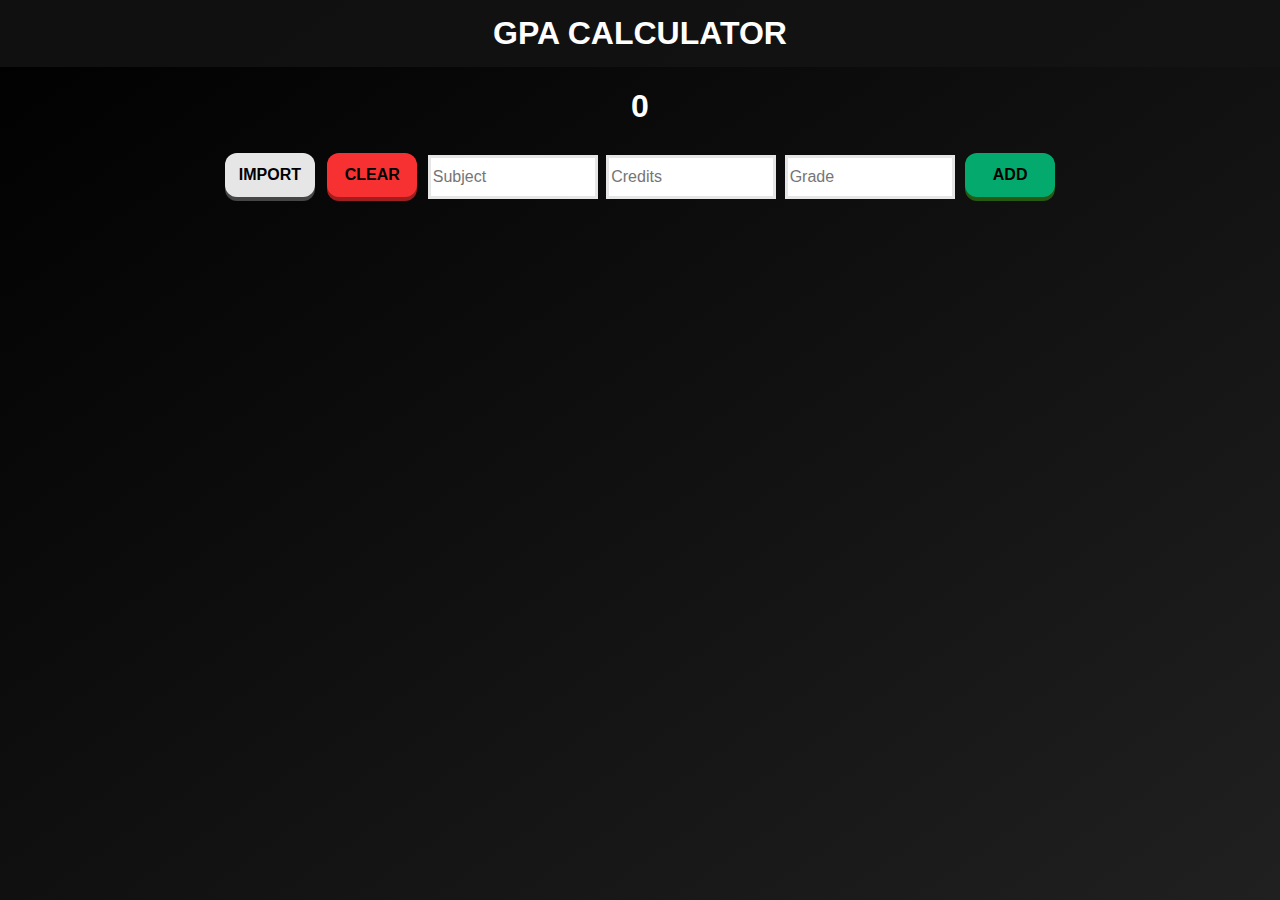
==== src/index.html @ 492c76ff "updated layout, verifications, import button" ====
<!DOCTYPE html>
<html>
<head>
	<title>GPA Calculator</title>
</head>
<link rel="stylesheet" href="style.css">
<body>
	<h1 id="title">GPA CALCULATOR</h1>
	<h1 id="gpa">0</h1>
	<form>
	<button type="button" id="import">IMPORT</button>
	<button type="button" id="clear">CLEAR</button>
	<input type="text" id="name" placeholder="Subject">
	<input type="number" id="credits" placeholder="Credits" min="1">
	<input type="number" id="grade" placeholder="Grade" min="1">
	<button type="button" id="add">ADD</button>
	</form>
	<br>
	<ul id="list"></ul>
	<script src="script.js"></script>
</body>
</html>
---- src/style.css ----
#title {
    padding: 15px;
    margin: 0px;
    text-align: center;
    background-color: rgba(20, 20, 20, 0.8);
}

html, body {
    margin: 0px;
    height: 100%;
    text-align: center;
    font-family: Helvetica;
    color: rgb(255, 255, 255);
    background-image: linear-gradient(to bottom right, rgb(0, 0, 0), rgb(32, 32, 32));
}

ul {
    list-style-type: none;
}

button {
    font-family: Helvetica;
    font-size: 16px;
    height: 44px;
    width: 90px;
    margin: 8px 4px;
    border: none;
    border-radius: 12px;
    cursor: pointer;
    transform: translateY(-2px);
    font-weight: bold;
}

button:active {
    transform: translateY(2px);
}

#add {
    background-color: #04AA6D;
    box-shadow: 0 4px 0 #265a12;
}

#add:active {
    box-shadow: none;
}

#clear {
    background-color: #f73131;
    box-shadow: 0 4px 0 #a11e1e;
}

#clear:active {
    box-shadow: none;
}

#import {
    background-color: #e6e6e6;
    box-shadow: 0 4px 0 #464646;
}

#import:active {
    box-shadow: none;
}

#remove {
    margin: 2px 12px;
    height: 30px;
    width: 36px;
    background-color: #f73131;
    box-shadow: 0 4px 0 #a11e1e;
}

#remove:active {
    box-shadow: none;
}

input {
    font-size: 16px;
    height: 36px;
    width: 160px;
    margin: 8px 2px;
    border: 3px solid rgb(230, 230, 230);
    outline: none;
}

input:focus {
    border: 3px solid #04AA6D;
    transition-duration: 200ms;
}

#list {
    font-size: 20px;
}

li {
    margin: 10px;
}

.gg-trash {
    box-sizing: border-box;
    position: relative;
    display: block;
    transform: scale(var(--ggs,1));
    width: 10px;
    height: 12px;
    border: 2px solid transparent;
    box-shadow:
    0 0 0 2px,
    inset -2px 0 0,
    inset 2px 0 0;
    border-bottom-left-radius: 1px;
    border-bottom-right-radius: 1px;
    pointer-events: none;
    margin-left: 7px;
    margin-top: 3px;
}
   
.gg-trash::after,
.gg-trash::before {
    content: "";
    display: block;
    box-sizing: border-box;
    position: absolute;
}
   
.gg-trash::after {
    background: currentColor;
    border-radius: 3px;
    width: 16px;
    height: 2px;
    top: -4px;
    left: -5px;
}
   
.gg-trash::before {
    width: 10px;
    height: 4px;
    border: 2px solid;
    border-bottom: transparent;
    border-top-left-radius: 2px;
    border-top-right-radius: 2px;
    top: -7px;
    left: -2px;
}
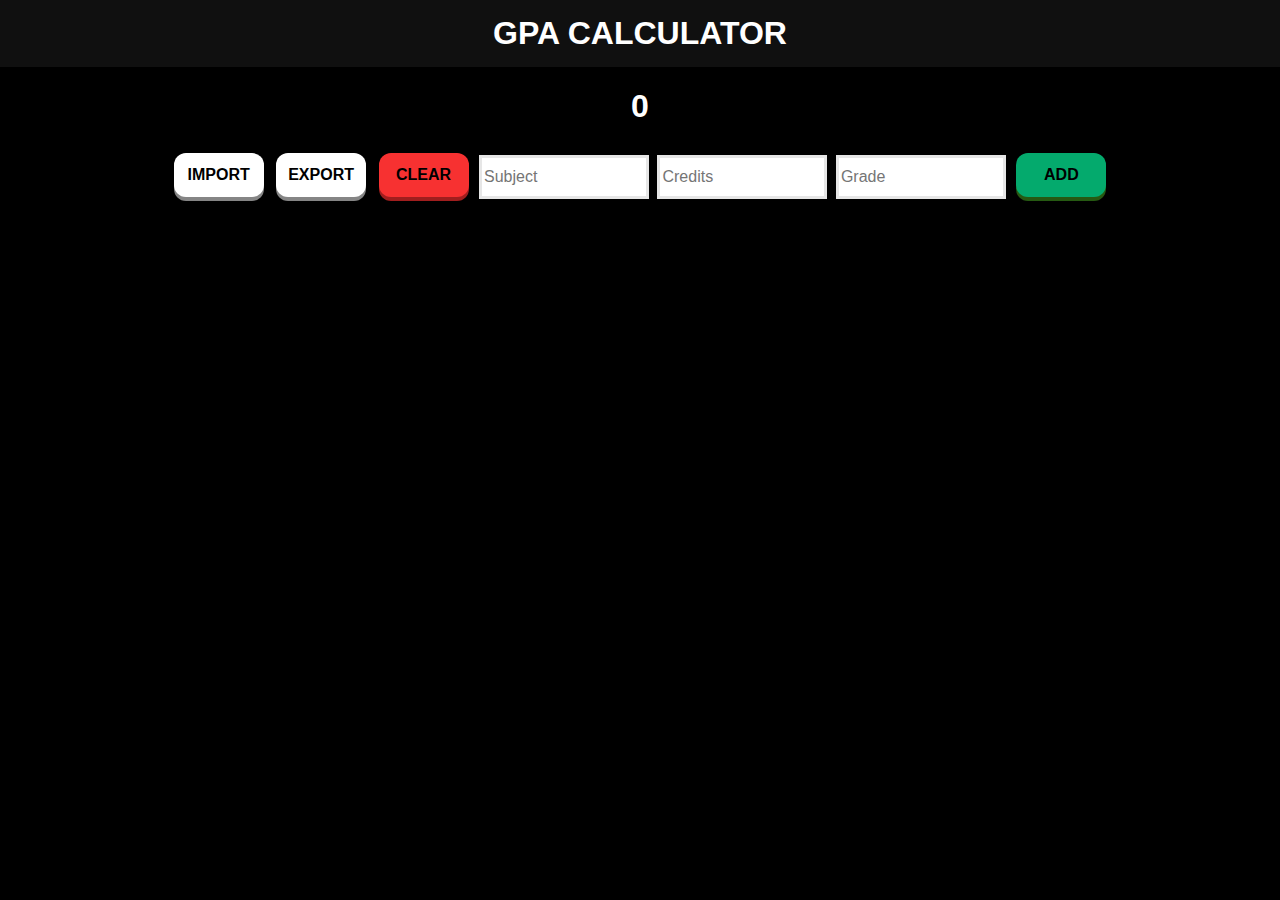
==== commit 4da0b0a2: "import and export buttons implemented" ====
--- a/src/index.html
+++ b/src/index.html
@@ -8,7 +8,8 @@
 	<h1 id="title">GPA CALCULATOR</h1>
 	<h1 id="gpa">0</h1>
 	<form>
-	<button type="button" id="import">IMPORT</button>
+	<button type="button" id="import" title="Import .txt file.">IMPORT</button>
+	<button type="button" id="export" title="Export to .txt file.">EXPORT</button>
 	<button type="button" id="clear">CLEAR</button>
 	<input type="text" id="name" placeholder="Subject">
 	<input type="number" id="credits" placeholder="Credits" min="1">
--- a/src/style.css
+++ b/src/style.css
@@ -11,11 +11,7 @@
     text-align: center;
     font-family: Helvetica;
     color: rgb(255, 255, 255);
-    background-image: linear-gradient(to bottom right, rgb(0, 0, 0), rgb(32, 32, 32));
-}
-
-ul {
-    list-style-type: none;
+    background-color: black;
 }
 
 button {
@@ -54,12 +50,23 @@
 }
 
 #import {
-    background-color: #e6e6e6;
-    box-shadow: 0 4px 0 #464646;
+    background-color: #ffffff;
+    box-shadow: 0 4px 0 #858585;
 }
 
 #import:active {
     box-shadow: none;
+    transform: translateY(2px);
+}
+
+#export {
+    background-color: #ffffff;
+    box-shadow: 0 4px 0 #858585;
+}
+
+#export:active {
+    box-shadow: none;
+    transform: translateY(2px);
 }
 
 #remove {
@@ -89,6 +96,8 @@
 }
 
 #list {
+    padding: 0px;
+    list-style-type: none;
     font-size: 20px;
 }
 
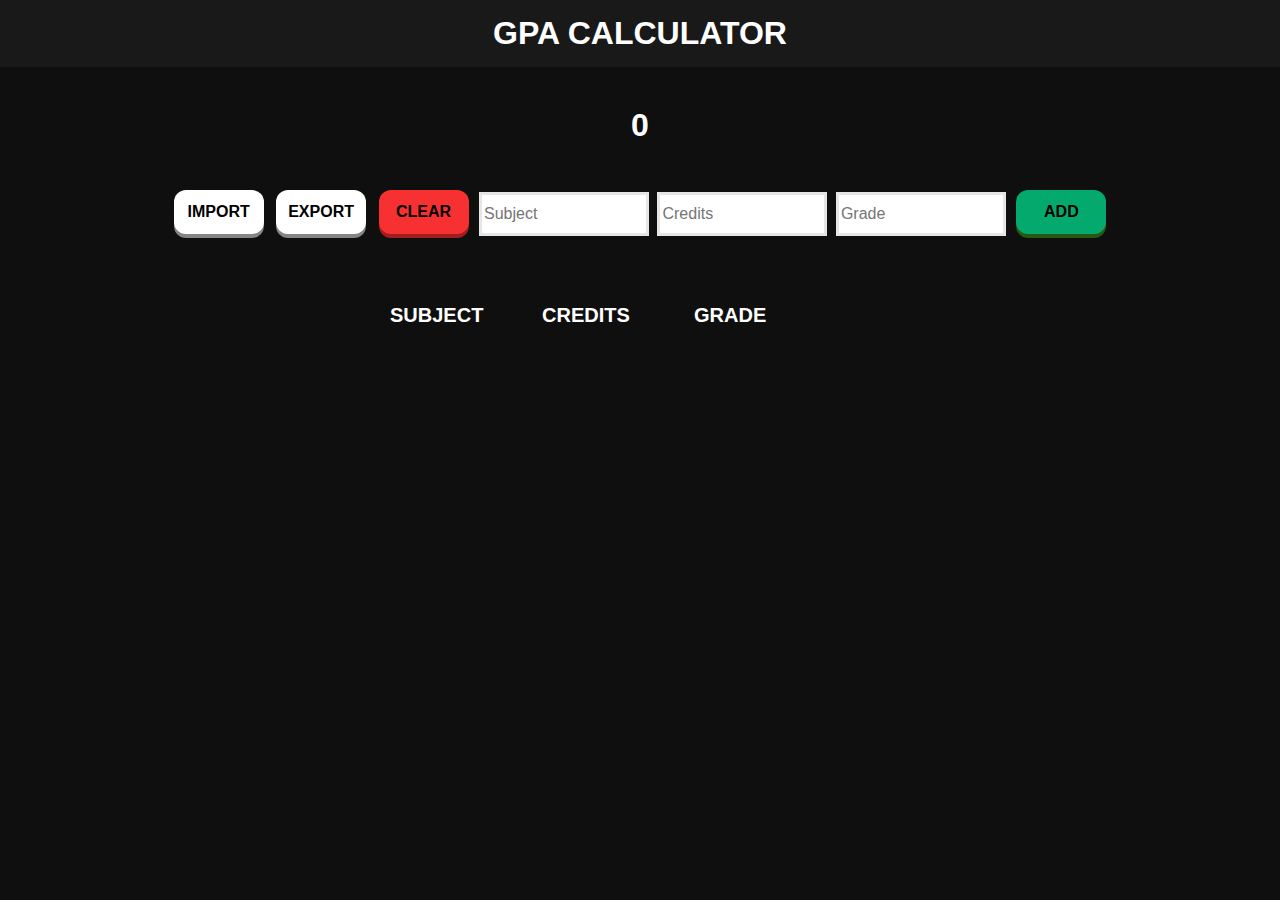
==== commit 74b0b9fb: "upgraded list to well formatted table" ====
--- a/src/index.html
+++ b/src/index.html
@@ -16,8 +16,14 @@
 	<input type="number" id="grade" placeholder="Grade" min="1">
 	<button type="button" id="add">ADD</button>
 	</form>
-	<br>
-	<ul id="list"></ul>
+	<table id="subjectsTable">
+		<tr>
+			<th>SUBJECT</th>
+			<th>CREDITS</th>
+			<th>GRADE</th>
+			<th id="last"></th>
+		</tr>
+	</table>
 	<script src="script.js"></script>
 </body>
 </html>
--- a/src/style.css
+++ b/src/style.css
@@ -2,7 +2,11 @@
     padding: 15px;
     margin: 0px;
     text-align: center;
-    background-color: rgba(20, 20, 20, 0.8);
+    background-color: rgb(25, 25, 25);
+}
+
+#gpa {
+    margin: 40px;
 }
 
 html, body {
@@ -11,7 +15,7 @@
     text-align: center;
     font-family: Helvetica;
     color: rgb(255, 255, 255);
-    background-color: black;
+    background-color: rgb(15, 15, 15);
 }
 
 button {
@@ -70,7 +74,8 @@
 }
 
 #remove {
-    margin: 2px 12px;
+    opacity: 0%;
+    margin: 5px;
     height: 30px;
     width: 36px;
     background-color: #f73131;
@@ -95,14 +100,33 @@
     transition-duration: 200ms;
 }
 
-#list {
-    padding: 0px;
-    list-style-type: none;
+#subjectsTable {
+    margin-left: auto;
+    margin-right:auto;
+    margin-top: 50px;
+    text-align: left;
+    border: none;
+    border-collapse: collapse;
     font-size: 20px;
 }
 
-li {
-    margin: 10px;
+tr:nth-child(even) {background-color: rgb(25, 25, 25);}
+
+th {
+    min-width: 150px;
+    height: 40px;
+}
+
+td {
+    min-width: 150px;
+}
+
+tr:hover #remove {
+    opacity: 100%;
+}
+
+#last {
+    min-width: 44px;
 }
 
 .gg-trash {
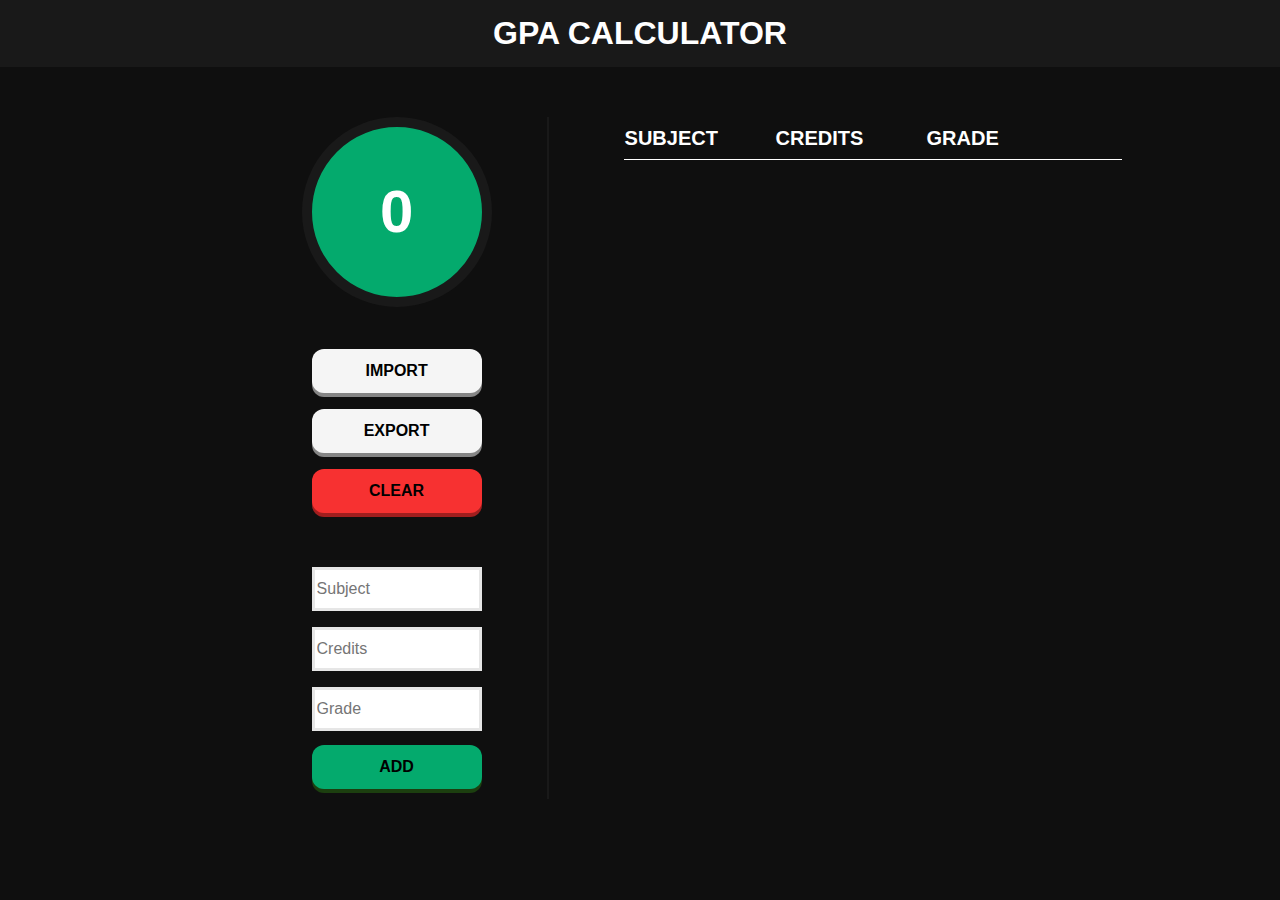
==== commit be7a5369: "updated layout" ====
--- a/src/index.html
+++ b/src/index.html
@@ -1,29 +1,47 @@
 <!DOCTYPE html>
 <html>
+
 <head>
 	<title>GPA Calculator</title>
 </head>
 <link rel="stylesheet" href="style.css">
+
 <body>
 	<h1 id="title">GPA CALCULATOR</h1>
-	<h1 id="gpa">0</h1>
-	<form>
-	<button type="button" id="import" title="Import .txt file.">IMPORT</button>
-	<button type="button" id="export" title="Export to .txt file.">EXPORT</button>
-	<button type="button" id="clear">CLEAR</button>
-	<input type="text" id="name" placeholder="Subject">
-	<input type="number" id="credits" placeholder="Credits" min="1">
-	<input type="number" id="grade" placeholder="Grade" min="1">
-	<button type="button" id="add">ADD</button>
-	</form>
-	<table id="subjectsTable">
-		<tr>
-			<th>SUBJECT</th>
-			<th>CREDITS</th>
-			<th>GRADE</th>
-			<th id="last"></th>
-		</tr>
-	</table>
+	<div class="vertical-space"></div>
+	<div class="grid-container">
+		<div id="grid-child1">
+			<div id="gpaCircle">
+				<h1 id="gpaDisplay">0</h1>
+			</div>
+			<br>
+			<br>
+			<form>
+				<button type="button" id="import" title="Import .txt file.">IMPORT</button>
+				<button type="button" id="export" title="Export to .txt file.">EXPORT</button>
+				<button type="button" id="clear">CLEAR</button>
+			</form>
+			<br>
+			<br>
+			<div id="inputs">
+				<input type="text" id="name" placeholder="Subject">
+				<input type="number" id="credits" placeholder="Credits" min="1">
+				<input type="number" id="grade" placeholder="Grade" min="1">
+				<button type="button" id="add">ADD</button>
+			</div>
+		</div>
+		<div id="grid-child2">
+			<table id="subjectsTable">
+				<tr>
+					<th class="subjects-th">SUBJECT</th>
+					<th class="subjects-th">CREDITS</th>
+					<th class="subjects-th">GRADE</th>
+					<th class="subjects-th" id="last"> </th>
+				</tr>
+			</table>
+		</div>
+	</div>
 	<script src="script.js"></script>
 </body>
-</html>
+
+</html>--- a/src/style.css
+++ b/src/style.css
@@ -5,8 +5,43 @@
     background-color: rgb(25, 25, 25);
 }
 
-#gpa {
-    margin: 40px;
+#gpaCircle {
+    margin-left: auto;
+    margin-right: auto;
+    height: 170px;
+    width: 170px;
+    border: 10px solid rgb(25, 25, 25);
+    border-radius: 50%;
+    background-color: #04AA6D;
+    align-items: center;
+}
+
+#gpaDisplay {
+    font-size: 60px;
+    margin-top: 50px;
+}
+
+.vertical-space {
+    height: 50px;
+}
+
+.grid-container {
+    display: grid;
+    grid-template-columns: 0.75fr 1fr ;
+}
+
+#grid-child1 {
+    width: 200px;
+    border-right: 2px solid rgb(25, 25, 25);
+    padding-left: 50px;
+    padding-right: 50px;
+    margin-left: auto;
+}
+
+#grid-child2 {
+    padding-left: 75px;
+    padding-right: 50px;
+    margin-right: auto;
 }
 
 html, body {
@@ -22,7 +57,7 @@
     font-family: Helvetica;
     font-size: 16px;
     height: 44px;
-    width: 90px;
+    width: 170px;
     margin: 8px 4px;
     border: none;
     border-radius: 12px;
@@ -37,7 +72,7 @@
 
 #add {
     background-color: #04AA6D;
-    box-shadow: 0 4px 0 #265a12;
+    box-shadow: 0 4px 0 #1c3f0f;
 }
 
 #add:active {
@@ -54,7 +89,7 @@
 }
 
 #import {
-    background-color: #ffffff;
+    background-color: #f5f5f5;
     box-shadow: 0 4px 0 #858585;
 }
 
@@ -64,7 +99,7 @@
 }
 
 #export {
-    background-color: #ffffff;
+    background-color: #f5f5f5;
     box-shadow: 0 4px 0 #858585;
 }
 
@@ -101,31 +136,47 @@
 }
 
 #subjectsTable {
-    margin-left: auto;
-    margin-right:auto;
-    margin-top: 50px;
     text-align: left;
     border: none;
     border-collapse: collapse;
     font-size: 20px;
 }
 
-tr:nth-child(even) {background-color: rgb(25, 25, 25);}
-
-th {
-    min-width: 150px;
+#infoTable {
+    margin-left: auto;
+    margin-right: auto;
+    text-align: right;
+    border: none;
+    border-collapse: collapse;
+    background-color: rgb(25, 25, 25);
+}
+
+#infoTable td {
+    min-width: 200px;
+}
+
+.subjects-tr:nth-child(even) {background-color: rgb(25, 25, 25);}
+
+.subjects-tr:hover #remove {
+    opacity: 100%;
+}
+
+.subjects-th {
+    min-width: 110px;
+    padding-right: 40px;
     height: 40px;
-}
-
-td {
-    min-width: 150px;
-}
-
-tr:hover #remove {
-    opacity: 100%;
+    border-bottom: 1pt solid rgb(255, 255, 255);
+}
+
+.subjects-td {
+    min-width: 110px;
+    padding-right: 40px;
+    padding-top: 0px;
+    padding-bottom: 0px;
 }
 
 #last {
+    padding-right: 0px;
     min-width: 44px;
 }
 
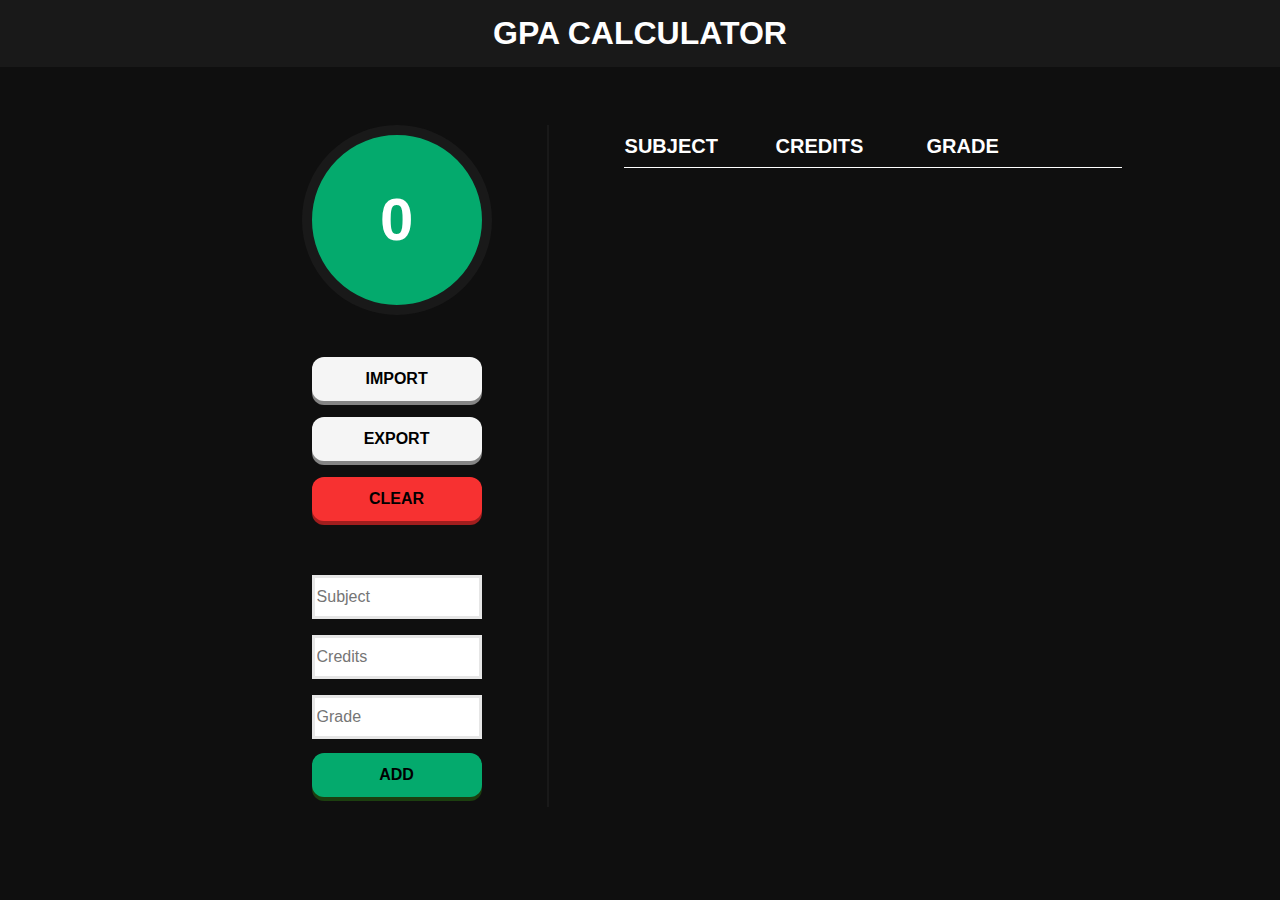
==== commit 7b1fac84: "fixed navbar" ====
--- a/src/index.html
+++ b/src/index.html
@@ -7,7 +7,9 @@
 <link rel="stylesheet" href="style.css">
 
 <body>
-	<h1 id="title">GPA CALCULATOR</h1>
+	<div id="navbar">
+		<h1 id="title">GPA CALCULATOR</h1>
+	</div>
 	<div class="vertical-space"></div>
 	<div class="grid-container">
 		<div id="grid-child1">
--- a/src/style.css
+++ b/src/style.css
@@ -1,8 +1,14 @@
+#navbar {
+    position: fixed;
+    width: 100%;
+}
+
 #title {
     padding: 15px;
     margin: 0px;
     text-align: center;
     background-color: rgb(25, 25, 25);
+    top: 0px;
 }
 
 #gpaCircle {
@@ -22,7 +28,7 @@
 }
 
 .vertical-space {
-    height: 50px;
+    height: 125px;
 }
 
 .grid-container {
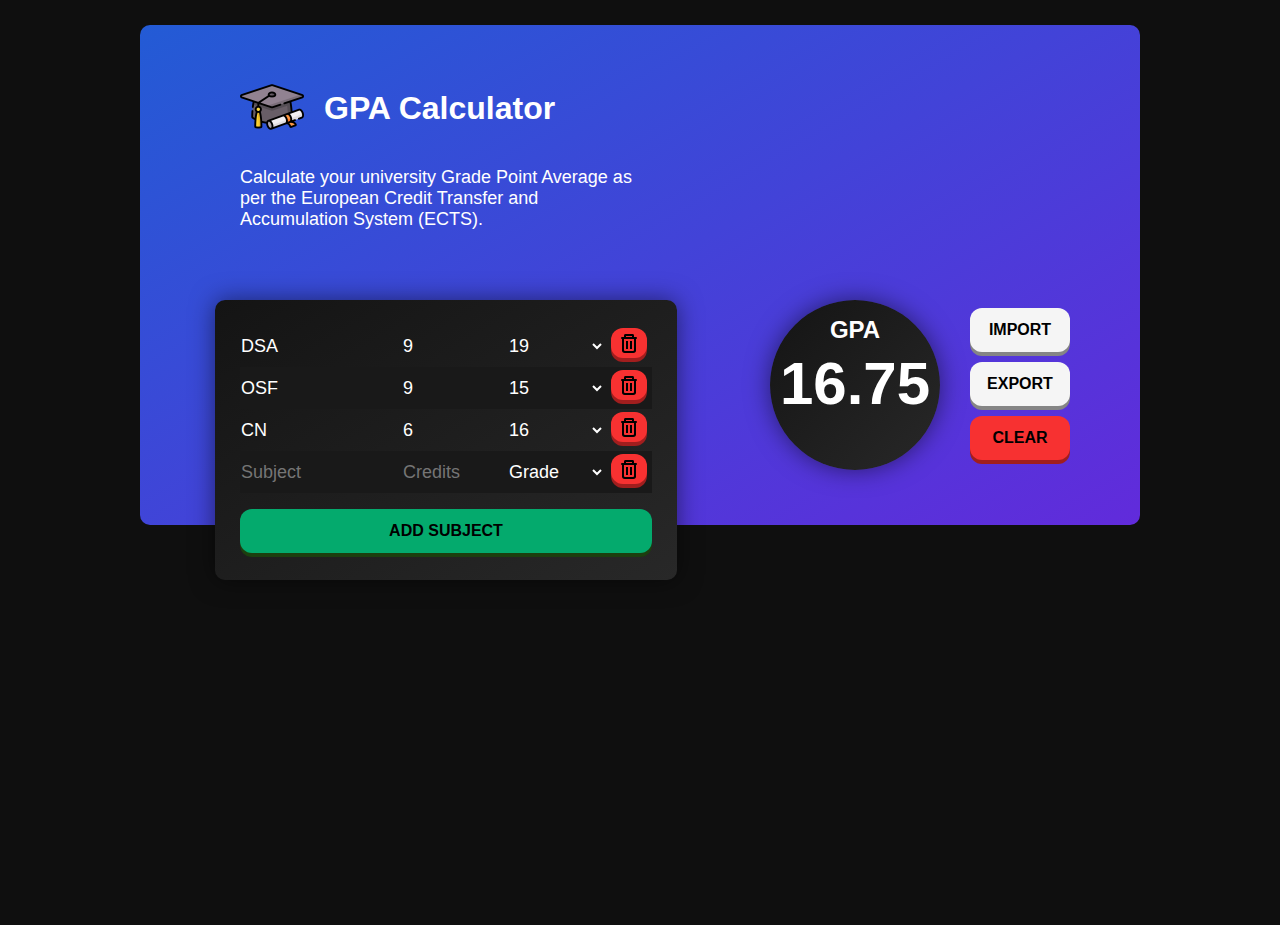
==== commit 783808c6: "refactored and redesigned everything" ====
--- a/src/index.html
+++ b/src/index.html
@@ -7,42 +7,45 @@
 <link rel="stylesheet" href="style.css">
 
 <body>
-	<div id="navbar">
-		<h1 id="title">GPA CALCULATOR</h1>
-	</div>
-	<div class="vertical-space"></div>
-	<div class="grid-container">
-		<div id="grid-child1">
-			<div id="gpaCircle">
-				<h1 id="gpaDisplay">0</h1>
+	<div class="container">
+		<div class="grid-container" id="top-grid">
+			<div>
+				<div class="grid-container" id="title-grid">
+					<img id="graduation-hat" src="/icons/graduation-hat.png">
+					<h1 id="title">GPA Calculator</h1>
+				</div>
+			<p id="subtitle">Calculate your university Grade Point Average as per the European Credit Transfer and Accumulation System (ECTS).</p>
 			</div>
-			<br>
-			<br>
-			<form>
-				<button type="button" id="import" title="Import .txt file.">IMPORT</button>
-				<button type="button" id="export" title="Export to .txt file.">EXPORT</button>
-				<button type="button" id="clear">CLEAR</button>
-			</form>
-			<br>
-			<br>
-			<div id="inputs">
-				<input type="text" id="name" placeholder="Subject">
-				<input type="number" id="credits" placeholder="Credits" min="1">
-				<input type="number" id="grade" placeholder="Grade" min="1">
-				<button type="button" id="add">ADD</button>
+			<div>
+				<div id="grid-child1">
+					<div class="grid-container" id="grid-gpa-display">
+						<div id="gpaCircle">
+							<h1 id="gpaCircleTitle">GPA</h1>
+							<h1 id="gpaDisplay">0</h1>
+						</div>
+						<div id="rightside-buttons">
+							<button type="button" id="import" title="Import .txt file.">IMPORT</button>
+							<button type="button" id="export" title="Export to .txt file.">EXPORT</button>
+							<button type="button" id="clear" title="Clear subject list.">CLEAR</button>
+						</div>
+					</div>
+				</div>
 			</div>
 		</div>
-		<div id="grid-child2">
-			<table id="subjectsTable">
-				<tr>
-					<th class="subjects-th">SUBJECT</th>
-					<th class="subjects-th">CREDITS</th>
-					<th class="subjects-th">GRADE</th>
-					<th class="subjects-th" id="last"> </th>
-				</tr>
-			</table>
+
+		<div class="vertical-space"></div>
+
+		<div class="grid-container">
+			<div id="grid-child2">
+				<table id="subjectsTable"></table>
+				<br>
+				<button type="button" id="add">ADD SUBJECT</button>
+			</div>
 		</div>
 	</div>
+	
+	<br>
+
 	<script src="script.js"></script>
 </body>
 
--- a/src/style.css
+++ b/src/style.css
@@ -1,53 +1,114 @@
-#navbar {
-    position: fixed;
-    width: 100%;
-}
-
-#title {
-    padding: 15px;
-    margin: 0px;
-    text-align: center;
-    background-color: rgb(25, 25, 25);
-    top: 0px;
-}
-
-#gpaCircle {
+.container {
+    min-width: 1000px;
+    width: 60%;
+    height: 500px;
+    margin-top: 25px;
+    margin-bottom: 25px;
     margin-left: auto;
     margin-right: auto;
+    border-radius: 10px;
+    background: linear-gradient(-30deg, #ee7752, #e73c7e, #761bdd, #235bd5);
+	background-size: 400% 400%;
+	animation: gradient 30s ease infinite;
+}
+
+@keyframes gradient {
+	0% {
+		background-position: 0% 50%;
+	}
+	50% {
+		background-position: 100% 50%;
+	}
+	100% {
+		background-position: 0% 50%;
+	}
+}
+
+#top-grid {
+    grid-template-columns: 1fr 1fr;
+    height: 225px;
+}
+
+#title-grid {
+    padding-top: 50px;
+    margin-left: 100px;
+    grid-template-columns: 64px 250px;
+    height: 64px;
+    gap: 20px;
+}
+
+#grid-gpa-display {
+    grid-template-columns: 1fr 175px;
+    gap: 25px;
+}
+
+#graduation-hat {
+    width: 64px;
+    height: 64px;
+}
+
+#title {
+    text-align: left;
+    margin: 0px;
+    padding-top: 15px;
+}
+
+#subtitle {
+    font-size: 18px;
+    padding-top: 10px;
+    padding-left: 100px;
+    text-align: left;
+}
+
+#gpaCircle {
     height: 170px;
     width: 170px;
-    border: 10px solid rgb(25, 25, 25);
     border-radius: 50%;
-    background-color: #04AA6D;
+    background-image: linear-gradient(to bottom right, rgb(20, 20, 20), rgb(40, 40, 40));
     align-items: center;
+    box-shadow: 0px 0px 25px rgba(0, 0, 0, 0.5);
+}
+
+#gpaCircleTitle {
+    font-size: 24px;
+    margin-bottom: 5px;
 }
 
 #gpaDisplay {
     font-size: 60px;
-    margin-top: 50px;
+    margin-top: 0px;
 }
 
 .vertical-space {
-    height: 125px;
+    height: 50px;
 }
 
 .grid-container {
     display: grid;
-    grid-template-columns: 0.75fr 1fr ;
+    grid-template-columns: 1fr 1fr;
 }
 
 #grid-child1 {
-    width: 200px;
-    border-right: 2px solid rgb(25, 25, 25);
-    padding-left: 50px;
-    padding-right: 50px;
-    margin-left: auto;
+    float: right;
+    margin-top: 275px;
 }
 
 #grid-child2 {
-    padding-left: 75px;
-    padding-right: 50px;
+    margin-left: 75px;
+    background-image: linear-gradient(to bottom right, rgb(20, 20, 20), rgb(40, 40, 40));
+    box-shadow: 0px 0px 25px rgba(0, 0, 0, 0.5);
+    padding-top: 25px;
+    padding-left: 25px;
+    padding-right: 25px;
+    padding-bottom: 25px;
     margin-right: auto;
+    border-radius: 10px;
+    height: fit-content;
+}
+
+#rightside-buttons {
+    margin-top: 5px;
+    margin-right: 75px;
 }
 
 html, body {
@@ -63,9 +124,10 @@
     font-family: Helvetica;
     font-size: 16px;
     height: 44px;
-    width: 170px;
-    margin: 8px 4px;
-    border: none;
+    width: 100px;
+    margin: 5px;
+    border: 0px;
+    padding: 0px;
     border-radius: 12px;
     cursor: pointer;
     transform: translateY(-2px);
@@ -77,6 +139,8 @@
 }
 
 #add {
+    margin: 0px;
+    width: 412px;
     background-color: #04AA6D;
     box-shadow: 0 4px 0 #1c3f0f;
 }
@@ -115,7 +179,6 @@
 }
 
 #remove {
-    opacity: 0%;
     margin: 5px;
     height: 30px;
     width: 36px;
@@ -128,62 +191,64 @@
 }
 
 input {
-    font-size: 16px;
-    height: 36px;
+    background-color: rgba(0, 0, 0, 0);
+    color: white;
+    font-size: 18px;
+    height: 40px;
     width: 160px;
-    margin: 8px 2px;
-    border: 3px solid rgb(230, 230, 230);
+    margin: 0px;
+    border: 0px;
+    padding: 0px;
+}
+
+input:focus {
     outline: none;
 }
 
-input:focus {
-    border: 3px solid #04AA6D;
-    transition-duration: 200ms;
+input::-webkit-outer-spin-button,
+input::-webkit-inner-spin-button {
+  -webkit-appearance: none;
+  margin: 0;
+}
+
+.credits {
+    width: 100px;
+}
+
+select {
+    background-color: rgba(0, 0, 0, 0);
+    color: white;
+    font-size: 18px;
+    height: 40px;
+    width: 100px;
+    margin: 0px;
+    border: 0px;
+    padding: 0px;
+}
+
+select:focus {
+    outline: none;
+}
+
+select option {
+    background-color: rgb(25, 25, 25);
 }
 
 #subjectsTable {
     text-align: left;
-    border: none;
     border-collapse: collapse;
     font-size: 20px;
 }
 
-#infoTable {
-    margin-left: auto;
-    margin-right: auto;
-    text-align: right;
-    border: none;
-    border-collapse: collapse;
-    background-color: rgb(25, 25, 25);
-}
-
-#infoTable td {
-    min-width: 200px;
-}
-
 .subjects-tr:nth-child(even) {background-color: rgb(25, 25, 25);}
-
-.subjects-tr:hover #remove {
-    opacity: 100%;
-}
-
-.subjects-th {
-    min-width: 110px;
-    padding-right: 40px;
-    height: 40px;
-    border-bottom: 1pt solid rgb(255, 255, 255);
-}
 
 .subjects-td {
     min-width: 110px;
     padding-right: 40px;
     padding-top: 0px;
     padding-bottom: 0px;
-}
-
-#last {
-    padding-right: 0px;
-    min-width: 44px;
+    min-width: 200px;
+    padding: 10px;
 }
 
 .gg-trash {
@@ -201,7 +266,7 @@
     border-bottom-left-radius: 1px;
     border-bottom-right-radius: 1px;
     pointer-events: none;
-    margin-left: 7px;
+    margin-left: 13px;
     margin-top: 3px;
 }
    
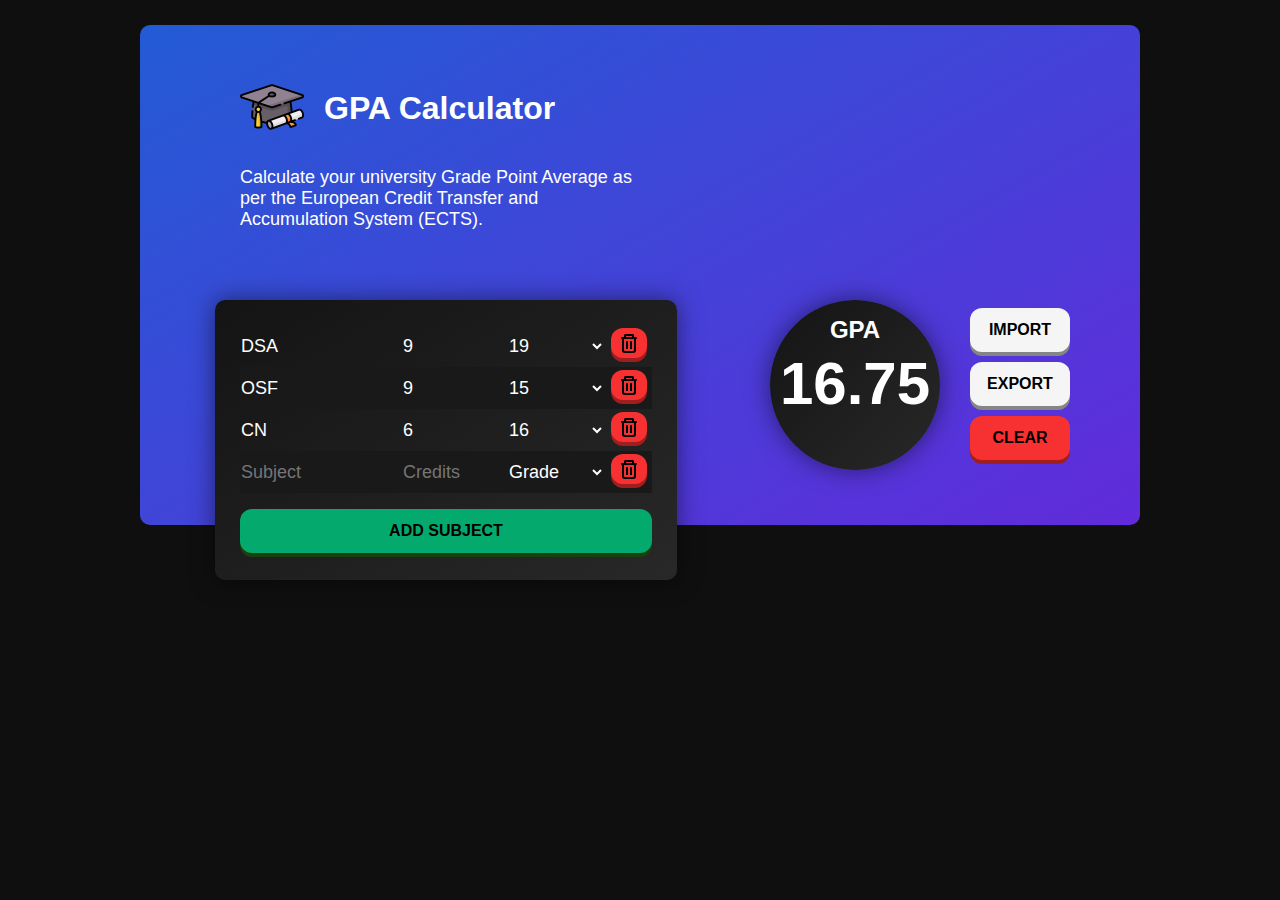
==== commit 9e1c57f9: "fixed horizontal container margin" ====
--- a/src/index.html
+++ b/src/index.html
@@ -7,43 +7,46 @@
 <link rel="stylesheet" href="style.css">
 
 <body>
-	<div class="container">
-		<div class="grid-container" id="top-grid">
-			<div>
-				<div class="grid-container" id="title-grid">
-					<img id="graduation-hat" src="/icons/graduation-hat.png">
-					<h1 id="title">GPA Calculator</h1>
+	<div class="center-horizontally">
+		<div class="container">
+			<div class="grid-container" id="top-grid">
+				<div>
+					<div class="grid-container" id="title-grid">
+						<img id="graduation-hat" src="../icons/graduation-hat.png">
+						<h1 id="title">GPA Calculator</h1>
+					</div>
+					<p id="subtitle">Calculate your university Grade Point Average as per the European Credit Transfer
+						and Accumulation System (ECTS).</p>
 				</div>
-			<p id="subtitle">Calculate your university Grade Point Average as per the European Credit Transfer and Accumulation System (ECTS).</p>
-			</div>
-			<div>
-				<div id="grid-child1">
-					<div class="grid-container" id="grid-gpa-display">
-						<div id="gpaCircle">
-							<h1 id="gpaCircleTitle">GPA</h1>
-							<h1 id="gpaDisplay">0</h1>
-						</div>
-						<div id="rightside-buttons">
-							<button type="button" id="import" title="Import .txt file.">IMPORT</button>
-							<button type="button" id="export" title="Export to .txt file.">EXPORT</button>
-							<button type="button" id="clear" title="Clear subject list.">CLEAR</button>
+				<div>
+					<div id="grid-child1">
+						<div class="grid-container" id="grid-gpa-display">
+							<div id="gpaCircle">
+								<h1 id="gpaCircleTitle">GPA</h1>
+								<h1 id="gpaDisplay">0</h1>
+							</div>
+							<div id="rightside-buttons">
+								<button type="button" id="import" title="Import .txt file.">IMPORT</button>
+								<button type="button" id="export" title="Export to .txt file.">EXPORT</button>
+								<button type="button" id="clear" title="Clear subject list.">CLEAR</button>
+							</div>
 						</div>
 					</div>
 				</div>
 			</div>
-		</div>
 
-		<div class="vertical-space"></div>
+			<div class="vertical-space"></div>
 
-		<div class="grid-container">
-			<div id="grid-child2">
-				<table id="subjectsTable"></table>
-				<br>
-				<button type="button" id="add">ADD SUBJECT</button>
+			<div class="grid-container">
+				<div id="grid-child2">
+					<table id="subjectsTable"></table>
+					<br>
+					<button type="button" id="add">ADD SUBJECT</button>
+				</div>
 			</div>
 		</div>
 	</div>
-	
+
 	<br>
 
 	<script src="script.js"></script>
--- a/src/style.css
+++ b/src/style.css
@@ -1,11 +1,13 @@
+.center-horizontally {
+    text-align: center;
+}
+
 .container {
+    display: inline-block;
     min-width: 1000px;
     width: 60%;
     height: 500px;
-    margin-top: 25px;
-    margin-bottom: 25px;
-    margin-left: auto;
-    margin-right: auto;
+    margin: 25px;
     border-radius: 10px;
     background: linear-gradient(-30deg, #ee7752, #e73c7e, #761bdd, #235bd5);
 	background-size: 400% 400%;
